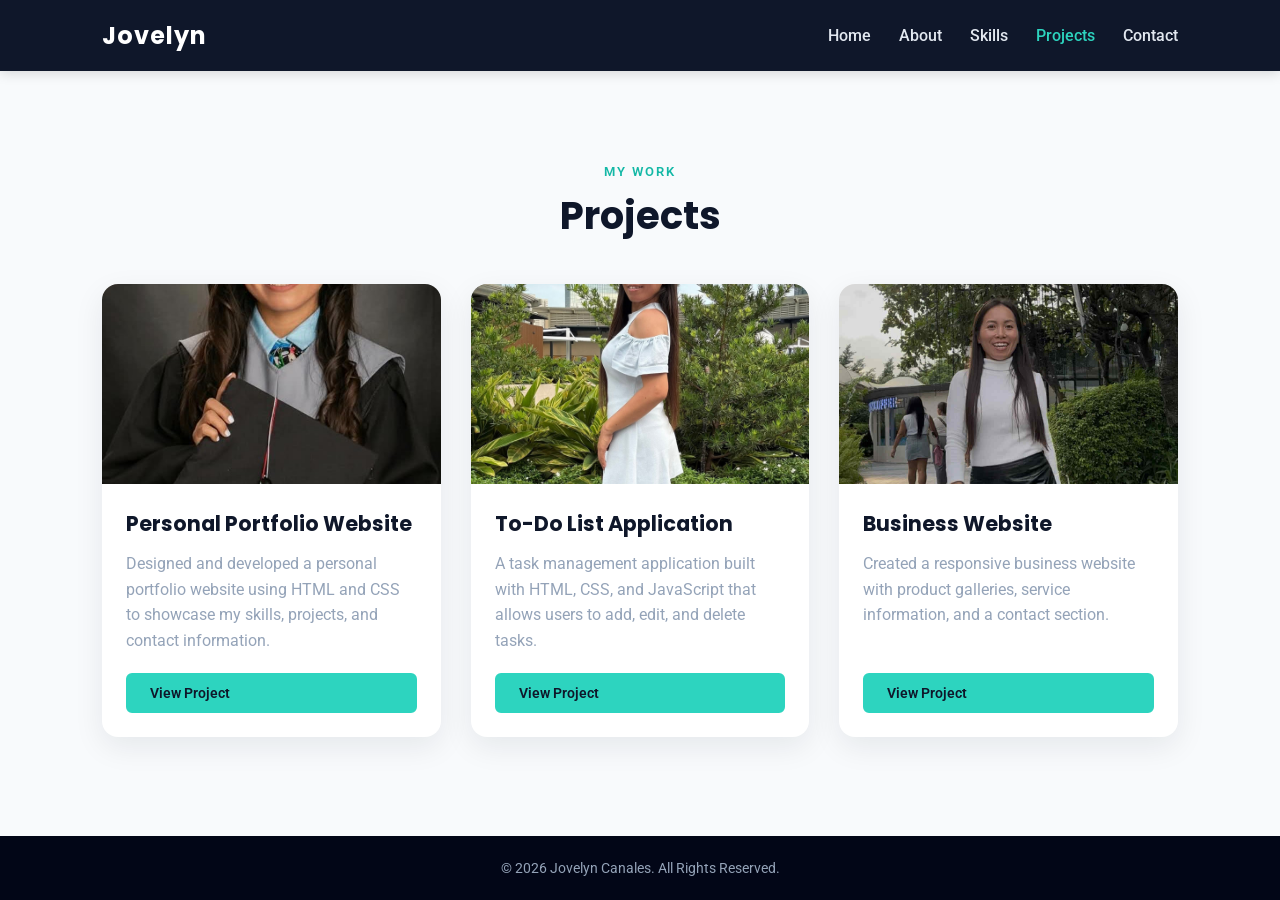
==== projects.html @ d189c6ab "Initial portfolio website" ====
<!DOCTYPE html>
<html lang="en">

<head>
    <meta charset="UTF-8">
    <meta name="viewport" content="width=device-width, initial-scale=1.0">
    <title>Projects | Jovelyn Canales</title>

    <link rel="stylesheet" href="style.css">
    <link rel="preconnect" href="https://fonts.googleapis.com">
    <link rel="preconnect" href="https://fonts.gstatic.com" crossorigin>
    <link href="https://fonts.googleapis.com/css2?family=Poppins:wght@400;500;600;700&family=Roboto:wght@300;400;500;700&display=swap" rel="stylesheet">

</head>

<body>

    <!-- Navigation -->
    <nav>
        <div class="logo">Jovelyn</div>
        <ul>
            <li><a href="index.html">Home</a></li>
            <li><a href="about.html">About</a></li>
            <li><a href="skills.html">Skills</a></li>
            <li><a href="projects.html" class="active">Projects</a></li>
            <li><a href="contact.html">Contact</a></li>
        </ul>
    </nav>

    <main>

        <!-- Projects -->
        <section class="projects" id="projects">
            <span class="section-tag">My Work</span>
            <h2>Projects</h2>

            <div class="projects-grid">
                <!-- Project 1 -->
                <div class="project-card">
                    <div class="project-image">
                        <img src="portfolio-proj.jpg" alt="Portfolio Website">
                    </div>
                    <div class="project-info">
                        <h3>Personal Portfolio Website</h3>
                        <p>
                            Designed and developed a personal portfolio website using
                            HTML and CSS to showcase my skills, projects, and contact information.
                        </p>
                        <a href="#" class="btn btn-small">View Project</a>
                    </div>
                </div>

                <!-- Project 2 -->
                <div class="project-card">
                    <div class="project-image">
                        <img src="todo.jpg" alt="To-Do List App">
                    </div>
                    <div class="project-info">
                        <h3>To-Do List Application</h3>
                        <p>
                            A task management application built with HTML, CSS, and
                            JavaScript that allows users to add, edit, and delete tasks.
                        </p>
                        <a href="#" class="btn btn-small">View Project</a>
                    </div>
                </div>

                <!-- Project 3 -->
                <div class="project-card">
                    <div class="project-image">
                        <img src="business-proj.jpg" alt="Business Website">
                    </div>
                    <div class="project-info">
                        <h3>Business Website</h3>
                        <p>
                            Created a responsive business website with product galleries,
                            service information, and a contact section.
                        </p>
                        <a href="#" class="btn btn-small">View Project</a>
                    </div>
                </div>
            </div>
        </section>

    </main>

    <footer>
        <p>&copy; 2026 Jovelyn Canales. All Rights Reserved.</p>
    </footer>

</body>
</html>
---- style.css ----
* {
    margin: 0;
    padding: 0;
    box-sizing: border-box;
}

:root {
    --navy: #0f172a;
    --navy-light: #1e293b;
    --accent: #2dd4bf;
    --accent-dark: #14b8a6;
    --text-light: #e2e8f0;
    --text-muted: #94a3b8;
    --text-dark: #334155;
}

html {
    scroll-behavior: smooth;
}

body {
    font-family: 'Roboto', sans-serif;
    color: var(--text-dark);
    background-color: #f8fafc;
    min-height: 100vh;
    display: flex;
    flex-direction: column;
}

main {
    flex: 1;
}

h1, h2, h3, .logo {
    font-family: 'Poppins', sans-serif;
}

/* Navigation */
nav {
    display: flex;
    flex-direction: row;
    justify-content: space-between;
    align-items: center;
    background-color: var(--navy);
    gap: 20px;
    padding: 18px 8%;
    position: sticky;
    top: 0;
    z-index: 100;
    box-shadow: 0 2px 12px rgba(0, 0, 0, 0.15);
}
.logo {
    font-size: 24px;
    font-weight: 700;
    color: #fff;
    letter-spacing: 1px;
}
.logo span {
    color: var(--accent);
}
nav ul {
    display: flex;
    gap: 28px;
    list-style: none;
}
nav ul li {
    align-items: center;
    font-size: 16px;
}
nav ul li a {
    text-decoration: none;
    color: var(--text-light);
    font-weight: 500;
    transition: 0.3s;
}
nav a:hover {
    color: var(--accent);
}
nav ul li a.active {
    color: var(--accent);
}

/* Section heading helpers */
.section-tag {
    display: inline-block;
    color: var(--accent-dark);
    font-weight: 600;
    letter-spacing: 2px;
    text-transform: uppercase;
    font-size: 13px;
    margin-bottom: 8px;
}
section > h2 {
    font-size: 2.4rem;
    font-weight: 700;
    margin-bottom: 40px;
    color: var(--navy);
}

/* Shared card container */
.container {
    display: flex;
    align-items: center;
    justify-content: center;
    gap: 50px;
    flex-wrap: wrap;
    background: #fff;
    border-radius: 16px;
    box-shadow: 0 10px 30px rgba(15, 23, 42, 0.08);
    padding: 40px;
    width: 100%;
}

/* Hero */
.hero {
    display: flex;
    justify-content: center;
    align-items: center;
    text-align: left;
    padding: 100px 8% 80px;
    background: linear-gradient(135deg, var(--navy) 0%, #1e3a52 100%);
    gap: 60px;
    flex-wrap: wrap;
    color: var(--text-light);
}
.hero-left {
    font-size: 18px;
    flex: 1;
    min-width: 280px;
}
.hero-right {
    flex: 1;
    min-width: 280px;
    text-align: center;
}
.hero h3 {
    font-size: 20px;
    color: var(--accent);
    font-weight: 500;
}
.hero h2 {
    font-size: 26px;
    color: var(--text-muted);
    margin-bottom: 12px;
    font-weight: 500;
}
.hero h1 {
    font-size: 44px;
    margin: 8px 0 16px;
    font-weight: 700;
}
.hero p {
    font-size: 18px;
    color: var(--text-muted);
    max-width: 600px;
    line-height: 1.7;
}
.hero-img-wrap {
    display: inline-block;
    padding: 10px;
    border-radius: 50%;
    background: linear-gradient(135deg, var(--accent), #38bdf8);
}
.hero img {
    display: block;
    width: 320px;
    height: 320px;
    max-width: 75vw;
    object-fit: cover;
    border-radius: 50%;
    border: 4px solid var(--navy);
}

/* Buttons */
.button-container {
    display: flex;
    gap: 15px;
    margin-top: 30px;
    flex-wrap: wrap;
}
.btn {
    display: inline-block;
    padding: 13px 30px;
    background-color: var(--accent);
    color: var(--navy);
    text-decoration: none;
    border-radius: 6px;
    font-weight: 600;
    border: 2px solid var(--accent);
    transition: 0.3s;
    cursor: pointer;
}
.btn:hover {
    background-color: var(--accent-dark);
    border-color: var(--accent-dark);
    transform: translateY(-3px);
}
.btn-outline {
    background-color: transparent;
    color: var(--accent);
}
.btn-outline:hover {
    background-color: var(--accent);
    color: var(--navy);
}
.btn-small {
    padding: 10px 22px;
    font-size: 14px;
}

/* About */
.about {
    padding: 90px 8%;
    background-color: #f8fafc;
    text-align: center;
}
.about-one {
    flex: 1;
    min-width: 240px;
    text-align: center;
}
.about-one img {
    width: 100%;
    max-width: 320px;
    border-radius: 12px;
    box-shadow: 0 10px 30px rgba(15, 23, 42, 0.15);
}
.about-two {
    flex: 1.3;
    min-width: 280px;
    text-align: left;
}
.about-two p {
    font-size: 17px;
    color: var(--text-muted);
    line-height: 1.8;
    margin-bottom: 16px;
}

/* Skills */
.skills {
    padding: 90px 8%;
    text-align: center;
    background: #fff;
}
.skills-container {
    display: flex;
    flex-wrap: wrap;
    justify-content: center;
    gap: 16px;
    max-width: 900px;
    margin: 0 auto;
}
.skill {
    padding: 14px 28px;
    border-radius: 8px;
    font-weight: 600;
    color: var(--navy);
    background-color: #f1f5f9;
    border: 1px solid rgba(20, 184, 166, 0.25);
    transition: 0.3s;
}
.skill:hover {
    transform: translateY(-5px);
    cursor: pointer;
    background-color: var(--accent);
    color: var(--navy);
    border-color: var(--accent);
}

/* Projects */
.projects {
    padding: 90px 8%;
    text-align: center;
    background-color: #f8fafc;
}
.projects-grid {
    display: grid;
    grid-template-columns: repeat(auto-fit, minmax(280px, 1fr));
    gap: 30px;
}
.project-card {
    background: #fff;
    border-radius: 16px;
    overflow: hidden;
    box-shadow: 0 10px 30px rgba(15, 23, 42, 0.08);
    text-align: left;
    transition: 0.3s;
    display: flex;
    flex-direction: column;
}
.project-card:hover {
    transform: translateY(-8px);
    box-shadow: 0 16px 36px rgba(15, 23, 42, 0.14);
}
.project-image img {
    width: 100%;
    height: 200px;
    object-fit: cover;
    display: block;
}
.project-info {
    padding: 24px;
    display: flex;
    flex-direction: column;
    flex: 1;
}
.project-info h3 {
    font-size: 1.3rem;
    margin-bottom: 12px;
    color: var(--navy);
}
.project-info p {
    color: var(--text-muted);
    line-height: 1.6;
    margin-bottom: 20px;
    flex: 1;
}

/* Education & Certifications */
.extras {
    padding: 90px 8%;
    text-align: center;
    background-color: #f1f5f9;
}
.extras-grid {
    display: grid;
    grid-template-columns: repeat(auto-fit, minmax(280px, 1fr));
    gap: 30px;
    max-width: 900px;
    margin: 0 auto;
}
.extra-card {
    background: #fff;
    border-radius: 16px;
    box-shadow: 0 10px 30px rgba(15, 23, 42, 0.08);
    padding: 32px;
    text-align: left;
}
.extra-card h3 {
    color: var(--accent-dark);
    font-size: 1.3rem;
    margin-bottom: 16px;
}
.extra-card p {
    font-size: 16px;
    margin: 6px 0;
    color: var(--text-muted);
}
.extra-card ul {
    list-style: none;
}
.extra-card li {
    font-size: 16px;
    padding: 8px 0;
    color: var(--text-muted);
    border-bottom: 1px solid #e2e8f0;
}
.extra-card li:last-child {
    border-bottom: none;
}

/* Contact */
.contact {
    padding: 90px 8%;
    text-align: center;
    background: #fff;
}
.contact-container {
    flex-direction: column;
    align-items: flex-start;
    gap: 10px;
    max-width: 500px;
    margin: 0 auto;
    text-align: left;
}
.contact p {
    font-size: 17px;
    color: var(--text-dark);
}
.contact a {
    color: var(--accent-dark);
    text-decoration: none;
    font-weight: 600;
}
.contact a:hover {
    text-decoration: underline;
}

/* Footer */
footer {
    display: flex;
    align-items: center;
    justify-content: center;
    padding: 24px;
    background-color: #020617;
    color: var(--text-muted);
    text-align: center;
    font-size: 14px;
    position: relative;
}
/* Responsive */
@media (max-width: 768px) {
    nav {
        flex-direction: column;
        gap: 12px;
        padding: 16px;
    }
    nav ul {
        gap: 14px;
        flex-wrap: wrap;
        justify-content: center;
    }
    .hero {
        text-align: center;
        padding: 60px 6% 50px;
    }
    .hero-left {
        order: 2;
    }
    section > h2 {
        font-size: 1.9rem;
    }
    .button-container {
        justify-content: center;
    }
    .container {
        padding: 24px;
        gap: 24px;
    }
    .about-two {
        text-align: center;
    }
}
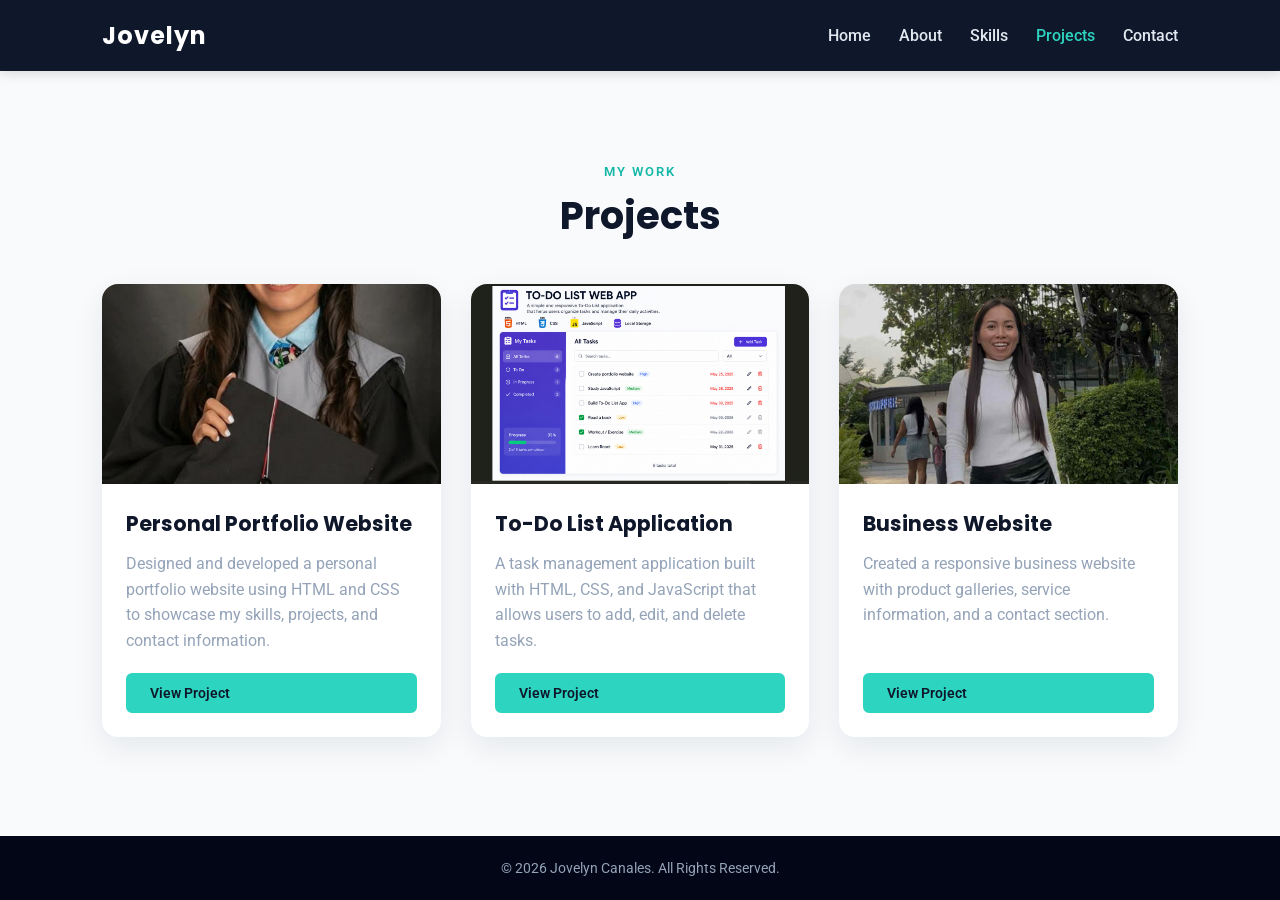
==== commit 820843c3: "Update portfolio projects and replace todo images" ====
--- a/projects.html
+++ b/projects.html
@@ -53,7 +53,7 @@
                 <!-- Project 2 -->
                 <div class="project-card">
                     <div class="project-image">
-                        <img src="todo.jpg" alt="To-Do List App">
+                        <img src="to-do.png" alt="To-Do List App">
                     </div>
                     <div class="project-info">
                         <h3>To-Do List Application</h3>
